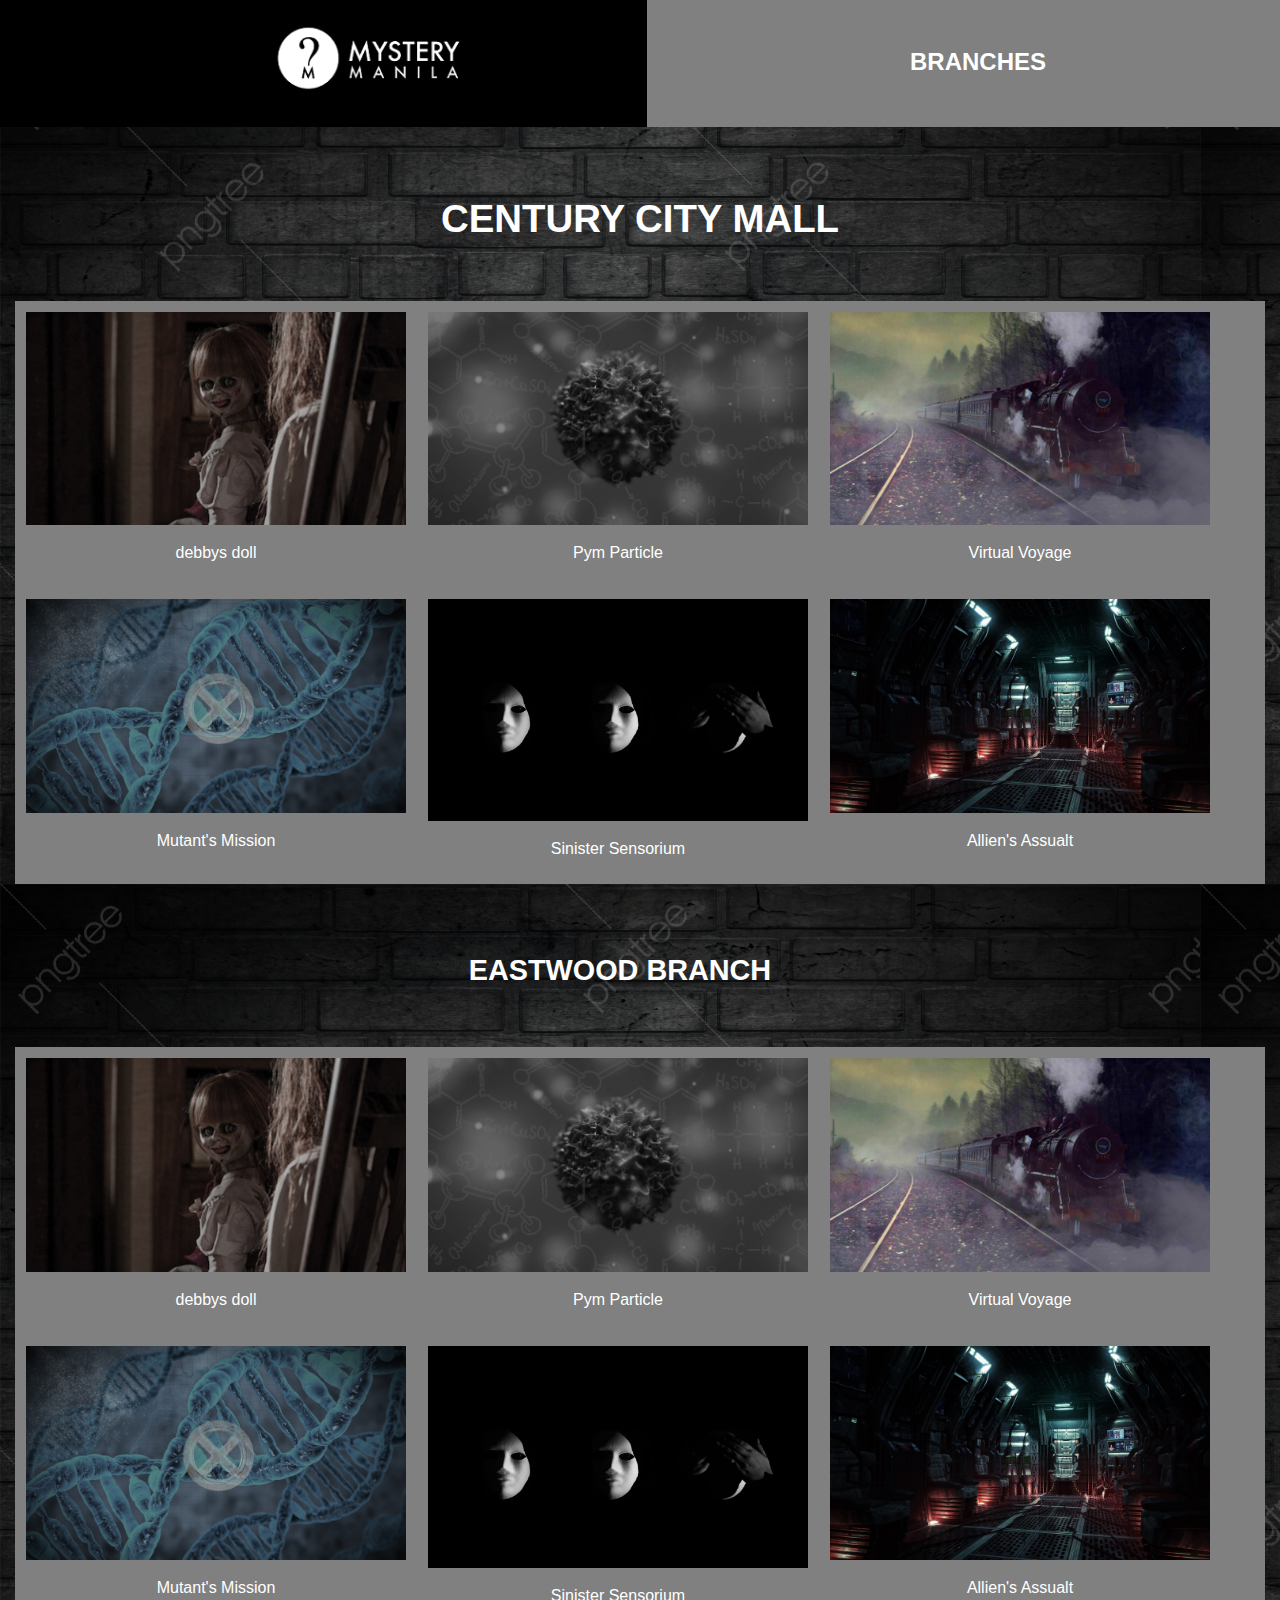
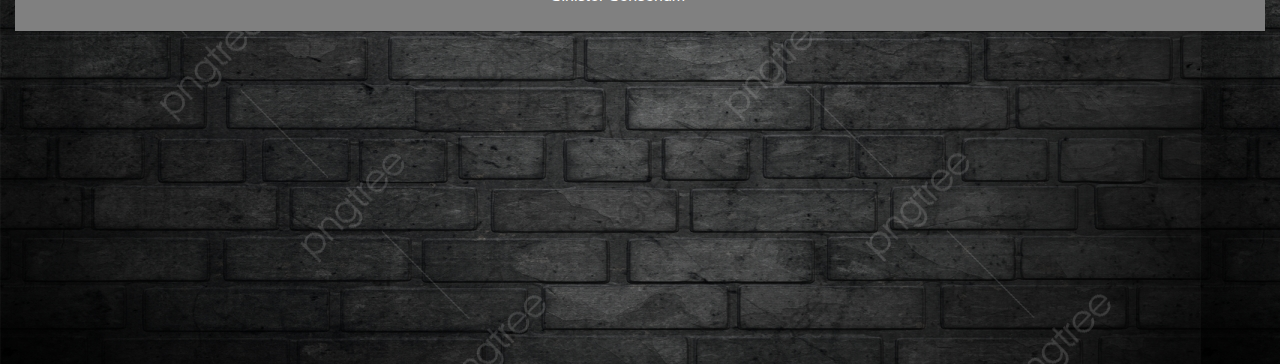
==== branches.html @ 01efff0b "add" ====
<!DOCTYPE html>
<html>
  <head><title>MM HOME</title>
  <link rel="stylesheet" href="branches.css">
  <link rel="icon" type="images/png" href="images/images.png">
  <link rel="icon" type="image/png" href="images/l.png">
  </head>
  <body>
    <section class="se">
    <div class="awa">
    <img src="images/logo-removebg-preview.png" class="im">
    </div>
    <div class="hh">
    <h2 ><a href="branches.html">BRANCHES</a></h2>
  </div>
  
    <div class="cen">
        <h1>CENTURY CITY MALL</h1>
    </div>
    
    <section class="one">
    <div class="game">

        <div class="deb">
            <img src="branches/debbys-doll.jpg">
            <div class="text1">debbys doll</div>
        </div>
        <div class="deb">
            <img src="branches/pym.jpg">
            <div class="text1">Pym Particle
            </div>
        </div>
        <div class="deb">
            <img src="branches/TT.jpg">
            <div class="text1">Virtual Voyage</div>
        </div>
        <div class="deb">
            <img src="branches/mutant.jpg">
            <div class="text1">Mutant's Mission</div>
        </div>
        <div class="deb">
            <img src="branches/sinister-sensorium.jpg">
            <div class="text1">Sinister Sensorium</div>
        </div>
        <div class="deb">
            <img src="branches/a3.jpg">
            <div class="text1">Allien's Assualt</div>
     </div></section>

     <section class="two">
     <div class="east">
        <h2>EASTWOOD BRANCH</h2>
     </div>
    
     <div class="ea">

        <div class="deb">
            <img src="branches/debbys-doll.jpg">
            <div class="text1">debbys doll</div>
        </div>
        <div class="deb">
            <img src="branches/pym.jpg">
            <div class="text1">Pym Particle
            </div>
        </div>
        <div class="deb">
            <img src="branches/TT.jpg">
            <div class="text1">Virtual Voyage</div>
        </div>
        <div class="deb">
            <img src="branches/mutant.jpg">
            <div class="text1">Mutant's Mission</div>
        </div>
        <div class="deb">
            <img src="branches/sinister-sensorium.jpg">
            <div class="text1">Sinister Sensorium</div>
        </div>
        <div class="deb">
            <img src="branches/a3.jpg">
            <div class="text1">Allien's Assualt</div>
     </div> 
    </section>
    </div>
        
  </body>
</html>
---- branches.css ----
*{
    padding: 0;
    margin: 0;
}
.awa{
    background-color: black;
    width: 700px;
}
.im{
    position: relative;
    width: 245px;
    left: 250px;
}
.hh{
    background-color: gray;
    width: 600px;
    position: relative;
    bottom: 130px;
    left: 647px;
    padding: 51px;
}
h2 {
    
    position: relative;
    text-align: center ;
    right: 20px;
}
h2 a{
    text-decoration: none;
    color: white;
    font-family: arial;
}
h2 a:hover{
    color: brown;
}
.se{
    background-image: url(branches/290879824_2828674077428706_2983184087726724788_n.jpg);
    height: 150vh;
}
.cen{
    
    position: relative;
    bottom: 60px;
    font-size: larger;
}
h1{
    text-align: center;
    font-family: arial;
    color: white;
}
.game{
    max-width: 1250px;
    margin: auto;
    background: gray;
    background-size: cover;
    overflow: auto;

}
.deb{
    margin: 10px;
    border: 3px solid white;
    float: left;
    width: 380px;
}
.deb img{
    width: 100%;
    height: auto;
    position: relative;
    left: auto;
}


.text1{
    padding: 15px;
    text-align: center;
    font-family: arial;
    color: white;
}
.text1:hover{
    color: black;
}
.east{
    position: relative;
    bottom: 60px;
    font-size: larger;
}
.east h2{
    text-align: center;
    font-family: arial;
    color: white;
    position: relative;
    top: 130px;
}
.two{
    background-image: url(branches/290879824_2828674077428706_2983184087726724788_n.jpg);
    height: 120vh;
}

.ea{
    max-width: 1250px;
    margin: auto;
    background: gray;
    background-size: cover;
    overflow: auto;
    position: relative;
    top: 130px;
}
.deb{
    margin: 10px;
    border: 1px solid gray;
    float: left;
    width: 380px;
}
.deb img{
    width: 100%;
    height: auto;
    position: relative;
    left: auto;
}
.text1{
    padding: 15px;
    text-align: center;
    font-family: arial;
    color: white;
}
.text1:hover{
    color: black;
}
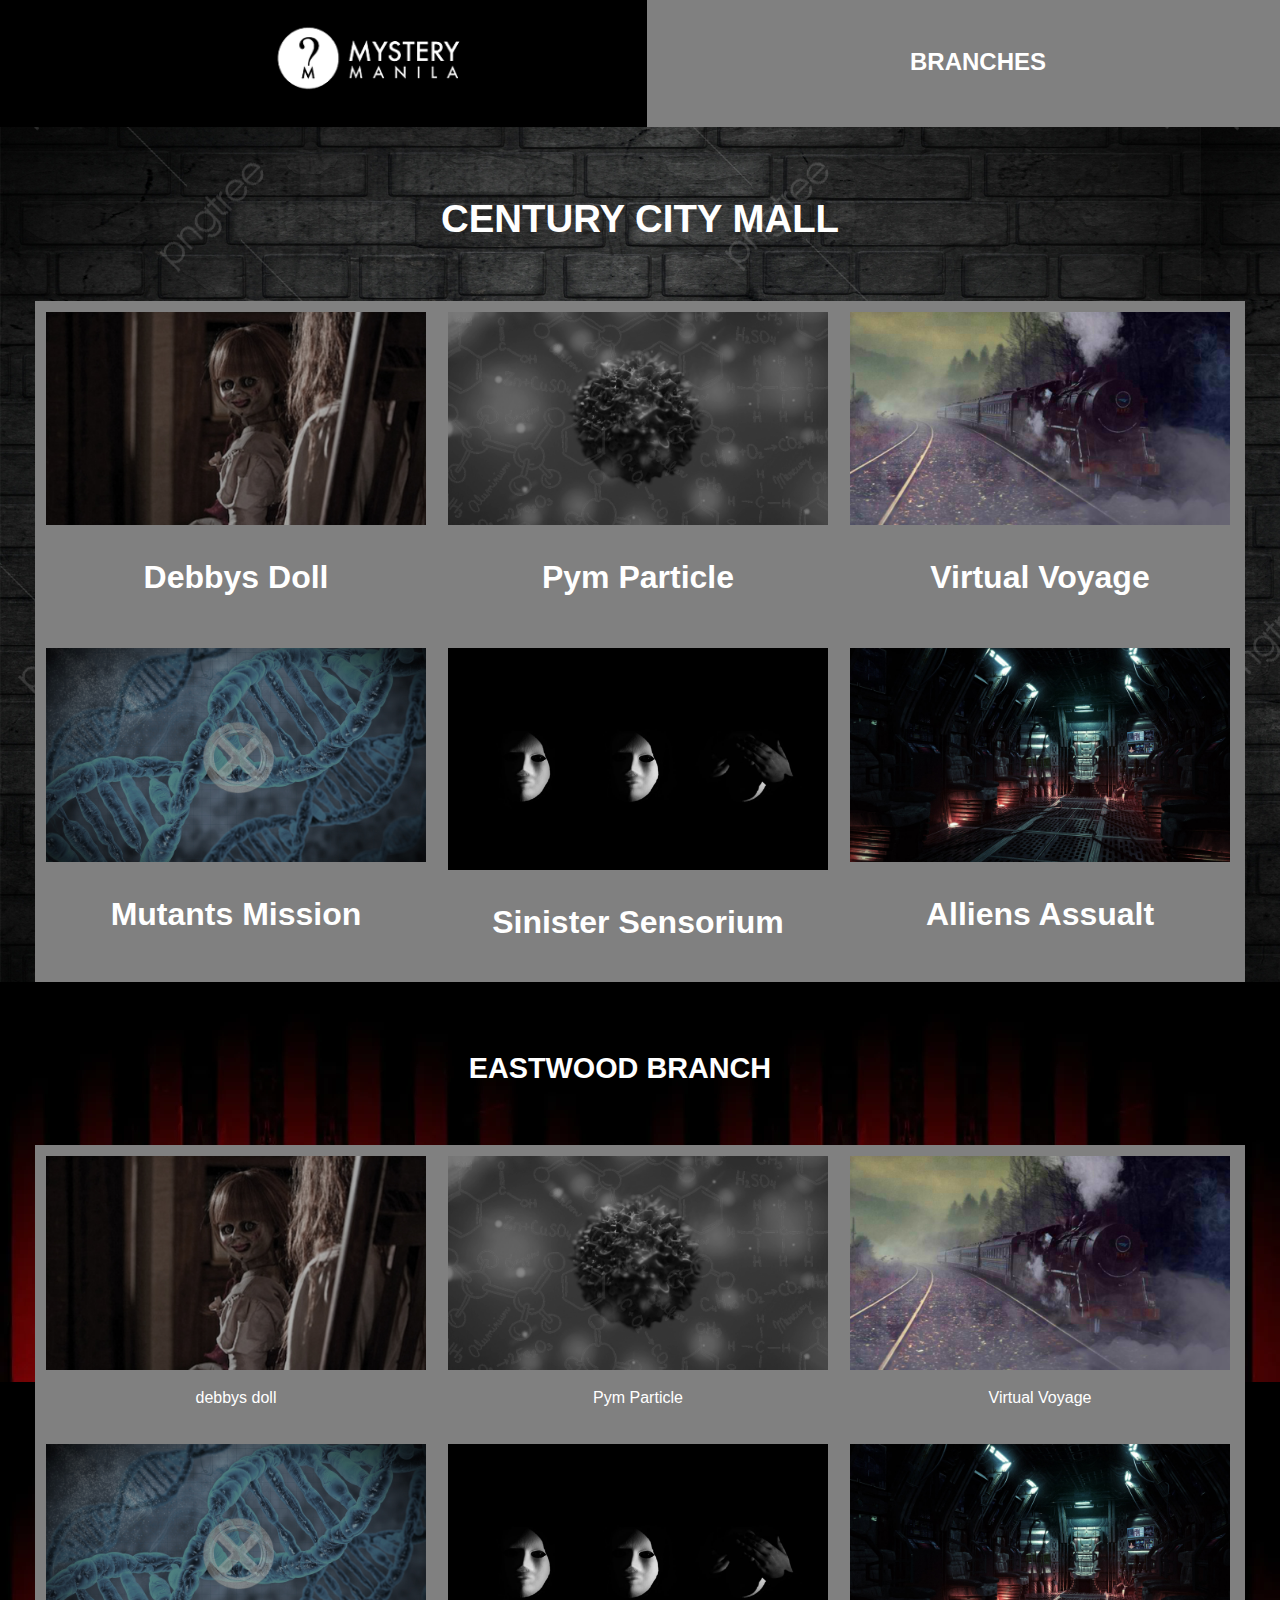
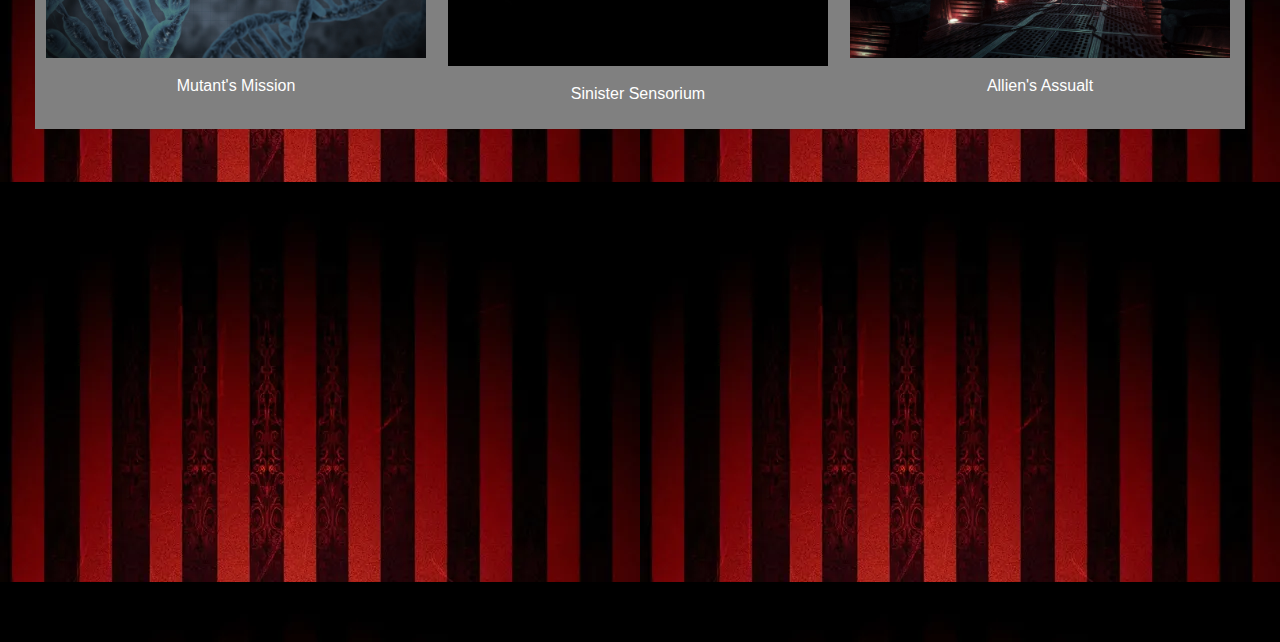
==== commit 88fc43d3: "added new files" ====
--- a/branches.html
+++ b/branches.html
@@ -8,7 +8,7 @@
   <body>
     <section class="se">
     <div class="awa">
-    <img src="images/logo-removebg-preview.png" class="im">
+    <a href="index.html"><img src="images/logo-removebg-preview.png" class="im"></a>
     </div>
     <div class="hh">
     <h2 ><a href="branches.html">BRANCHES</a></h2>
@@ -23,28 +23,31 @@
 
         <div class="deb">
             <img src="branches/debbys-doll.jpg">
-            <div class="text1">debbys doll</div>
+            <div class="text1">
+                <h1><a href="booking.html">Debbys Doll</a></h2>
+            </div>
         </div>
         <div class="deb">
             <img src="branches/pym.jpg">
-            <div class="text1">Pym Particle
+            <div class="text1">
+                <h1><a href="booking.html">Pym Particle</a></h1>
             </div>
         </div>
         <div class="deb">
             <img src="branches/TT.jpg">
-            <div class="text1">Virtual Voyage</div>
+            <div class="text1"><h1><a href="booking.html">Virtual Voyage</a></h1></div>
         </div>
         <div class="deb">
             <img src="branches/mutant.jpg">
-            <div class="text1">Mutant's Mission</div>
+            <div class="text1"><h1><a href="booking.html">Mutants Mission</a></h1></div>
         </div>
         <div class="deb">
             <img src="branches/sinister-sensorium.jpg">
-            <div class="text1">Sinister Sensorium</div>
+            <div class="text1"><h1><a href="booking.html">Sinister Sensorium</a></h1></div>
         </div>
         <div class="deb">
             <img src="branches/a3.jpg">
-            <div class="text1">Allien's Assualt</div>
+            <div class="text1"><h1><a href="booking.html">Alliens Assualt</a></h1></div>
      </div></section>
 
      <section class="two">
--- a/branches.css
+++ b/branches.css
@@ -35,7 +35,7 @@
 }
 .se{
     background-image: url(branches/290879824_2828674077428706_2983184087726724788_n.jpg);
-    height: 150vh;
+    height: 170vh;
 }
 .cen{
     
@@ -49,7 +49,7 @@
     color: white;
 }
 .game{
-    max-width: 1250px;
+    max-width: 1210px;
     margin: auto;
     background: gray;
     background-size: cover;
@@ -57,7 +57,7 @@
 
 }
 .deb{
-    margin: 10px;
+    margin: 5px;
     border: 3px solid white;
     float: left;
     width: 380px;
@@ -70,13 +70,17 @@
 }
 
 
-.text1{
+.text1 h1 {
     padding: 15px;
     text-align: center;
     font-family: arial;
     color: white;
 }
-.text1:hover{
+h1 a{
+    text-decoration: none;
+    color: white;
+}
+.text1 h1 a:hover{
     color: black;
 }
 .east{
@@ -92,12 +96,12 @@
     top: 130px;
 }
 .two{
-    background-image: url(branches/290879824_2828674077428706_2983184087726724788_n.jpg);
-    height: 120vh;
+    background-image: url(branches/ee.webp);
+    height: 140vh;
 }
 
 .ea{
-    max-width: 1250px;
+    max-width: 1210px;
     margin: auto;
     background: gray;
     background-size: cover;
